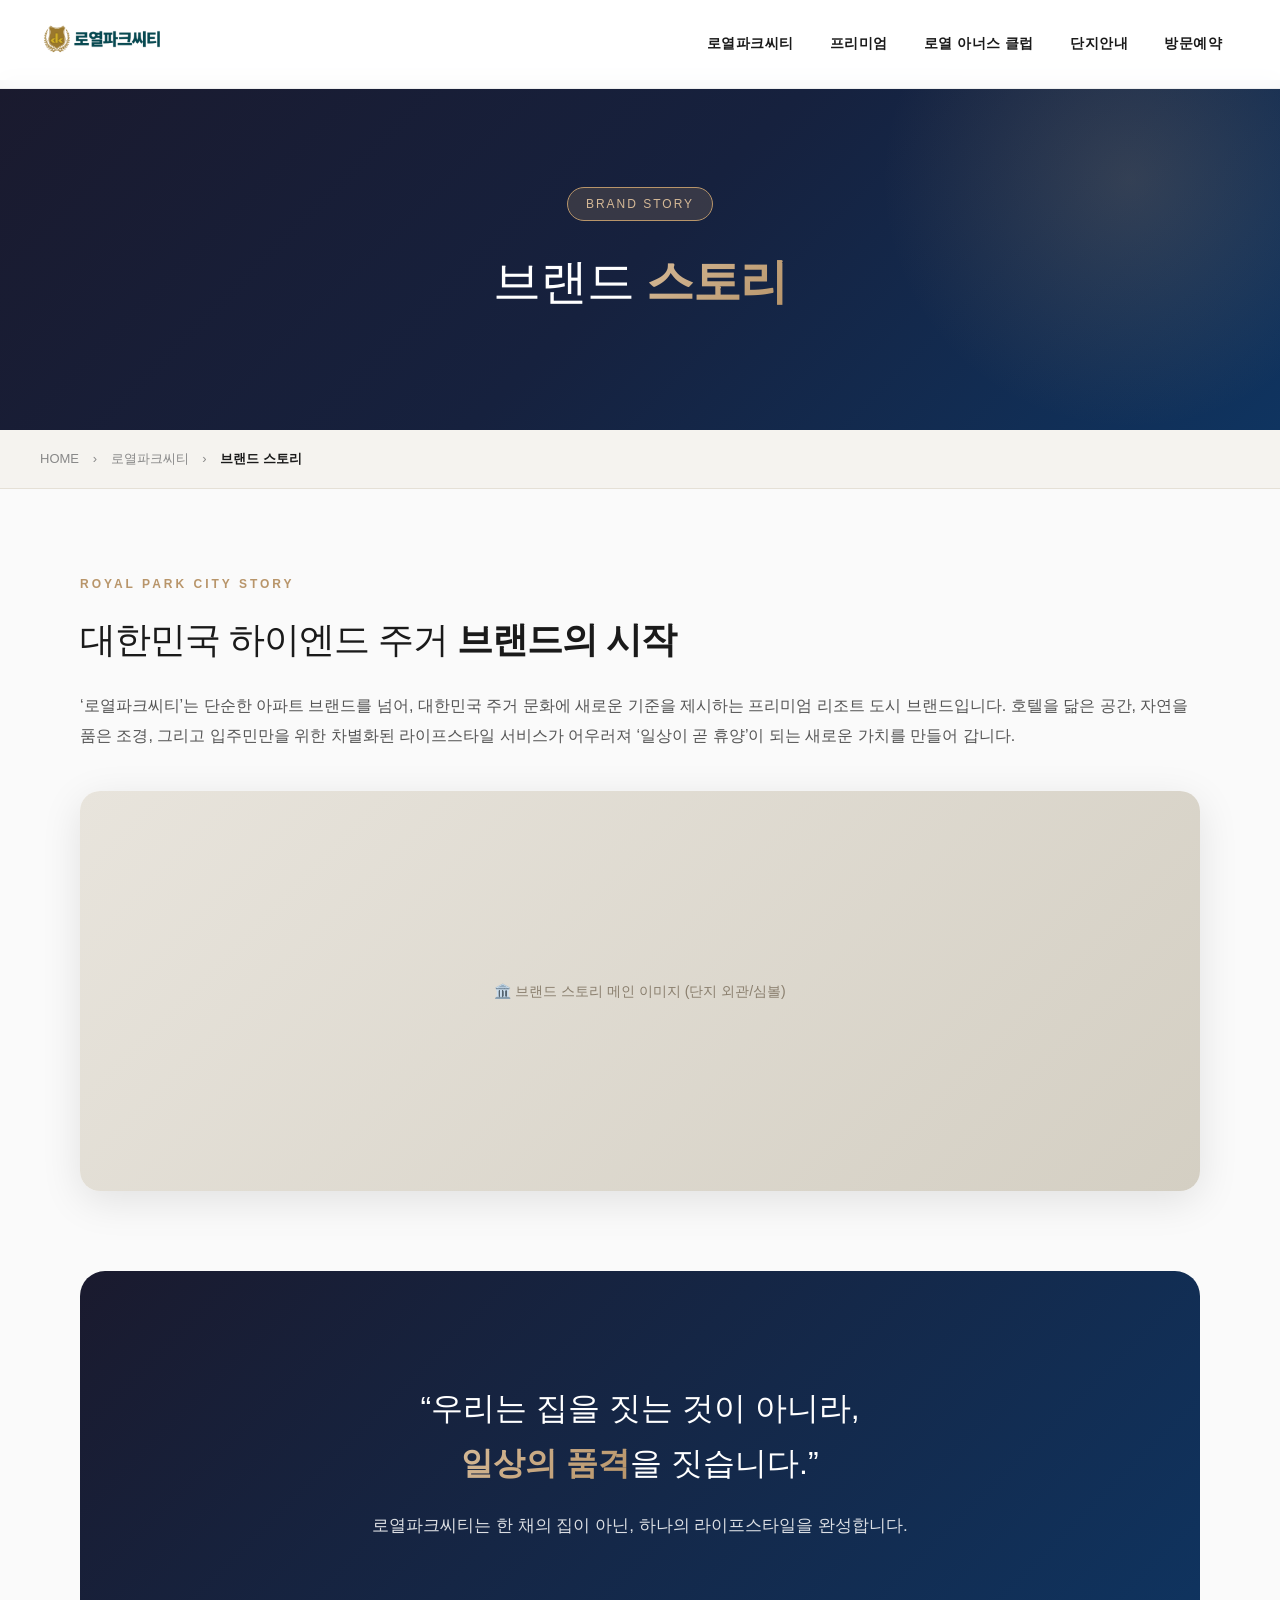
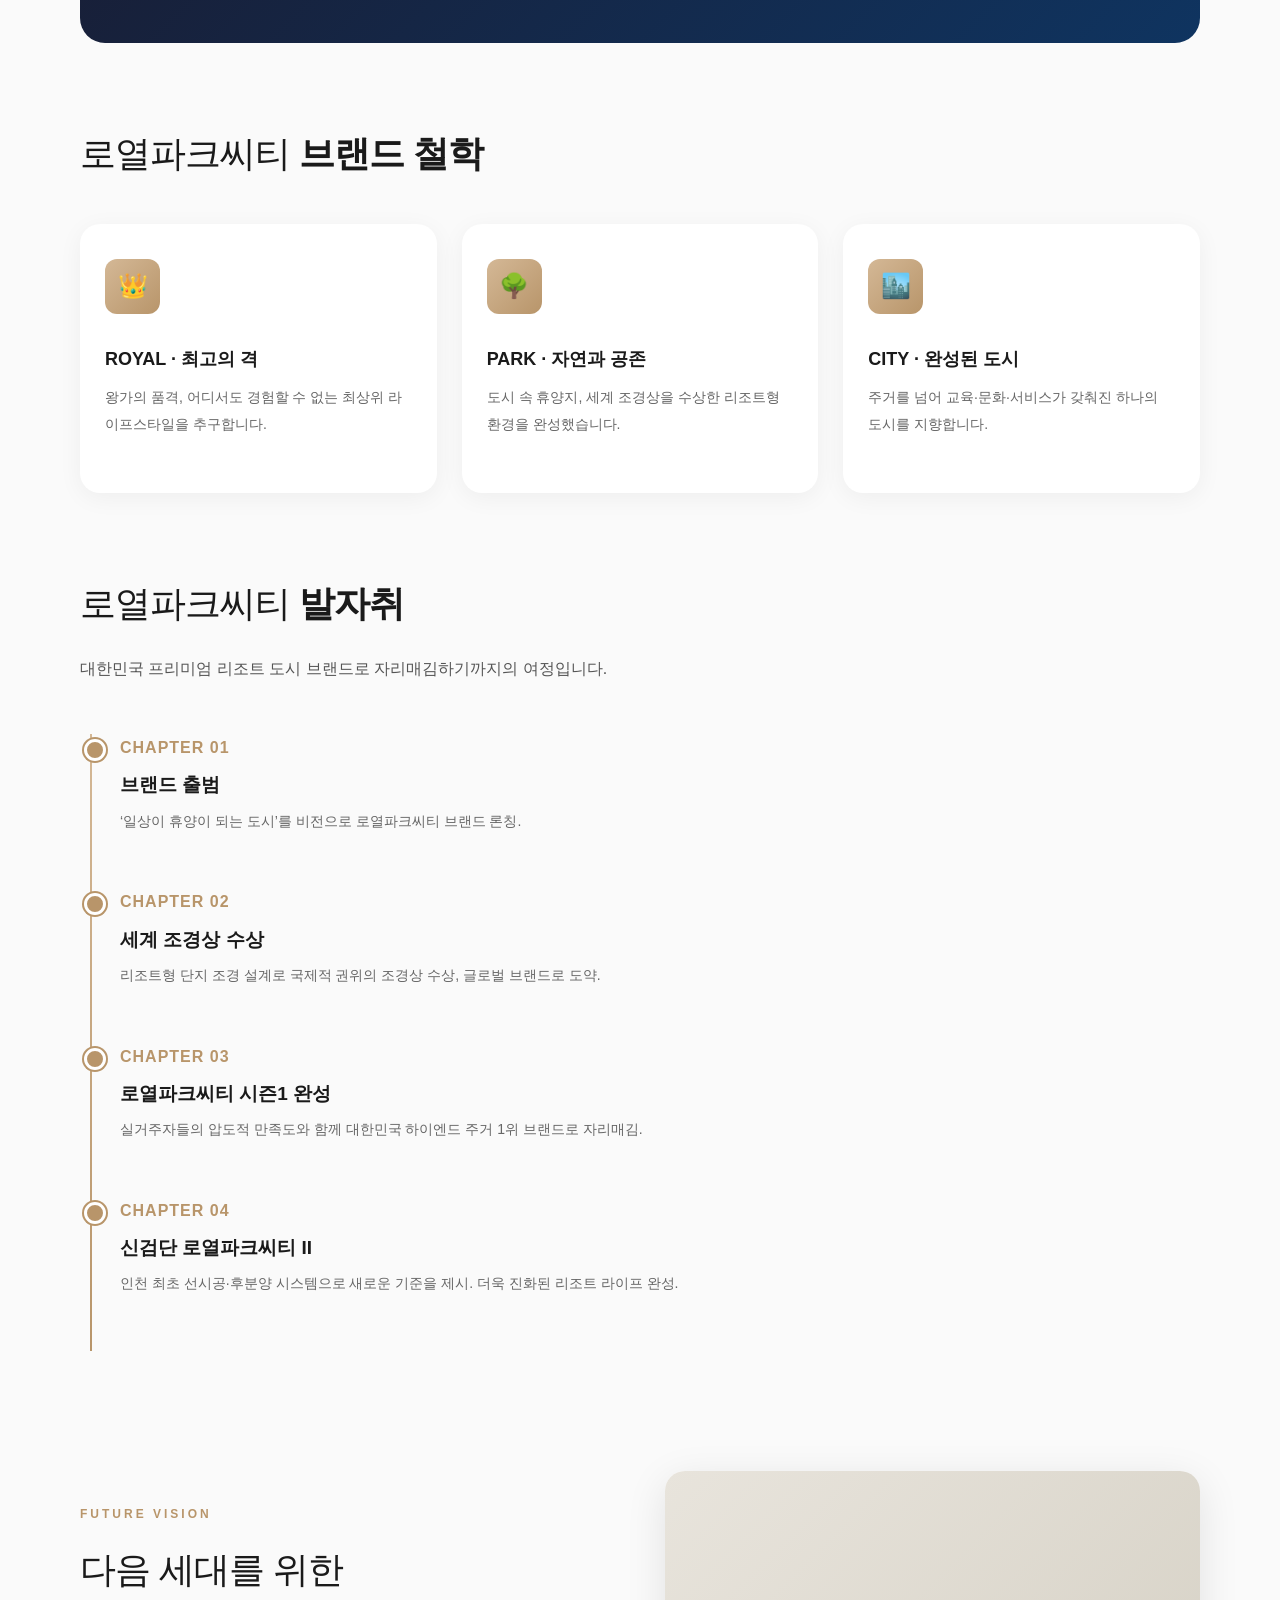
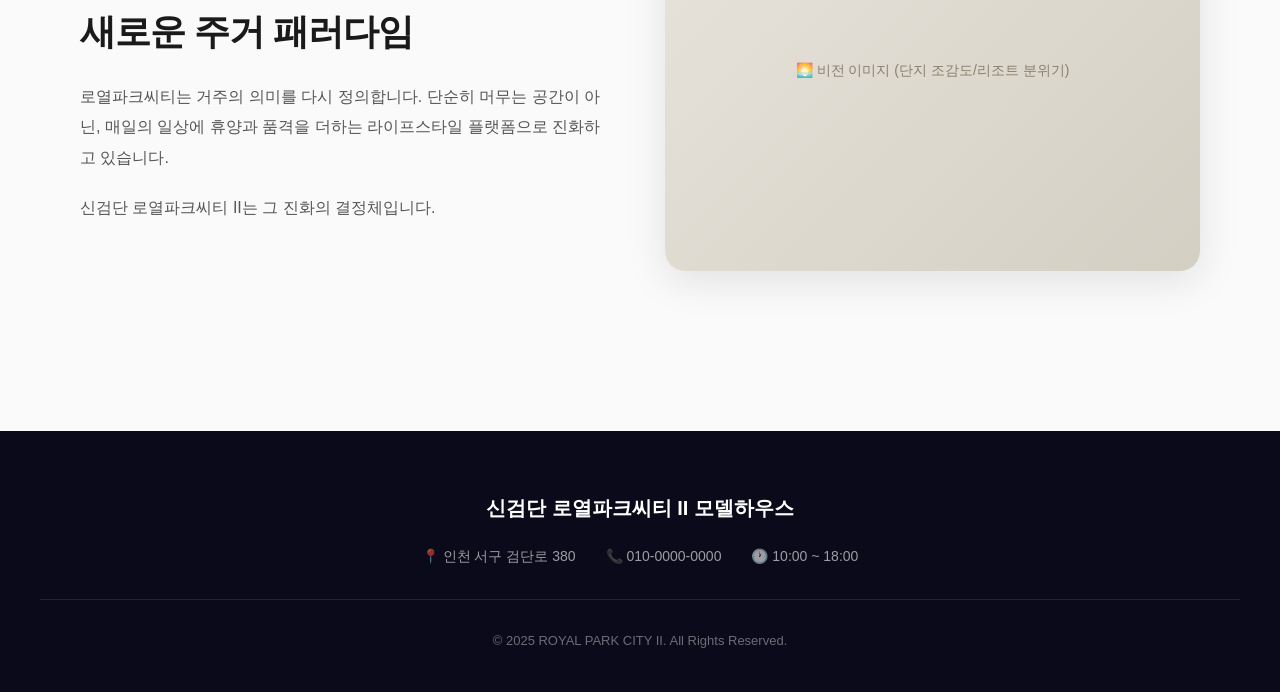
==== about/brand-story.html @ 6968d9e8 "Add files via upload" ====
<!DOCTYPE html>
<html lang="ko">
<head>
<meta charset="UTF-8">
<meta name="viewport" content="width=device-width, initial-scale=1.0">
<title>브랜드 스토리 | 신검단 로열파크씨티 II</title>
<link rel="stylesheet" href="../assets/css/style.css">
<style>
  .story-hero {
    background: linear-gradient(135deg, #1a1a2e, #0f3460);
    color: white;
    padding: 80px 40px;
    border-radius: 25px;
    margin: 40px 0;
    text-align: center;
  }
  .story-hero h3 {
    font-size: 32px;
    font-weight: 300;
    color: white;
    margin-bottom: 20px;
  }
  .story-hero h3 strong {
    background: linear-gradient(135deg, #d4b896, #b8956a);
    -webkit-background-clip: text;
    -webkit-text-fill-color: transparent;
    font-weight: 700;
  }
  .story-hero p { color: rgba(255,255,255,0.85); font-size: 17px; }
  
  .timeline {
    margin: 50px 0;
    position: relative;
    padding-left: 40px;
  }
  .timeline::before {
    content: '';
    position: absolute;
    left: 10px;
    top: 0; bottom: 0;
    width: 2px;
    background: linear-gradient(180deg, #d4b896, #b8956a);
  }
  .timeline-item {
    position: relative;
    padding-bottom: 35px;
  }
  .timeline-item::before {
    content: '';
    position: absolute;
    left: -36px;
    top: 5px;
    width: 16px;
    height: 16px;
    border-radius: 50%;
    background: #b8956a;
    border: 3px solid white;
    box-shadow: 0 0 0 2px #b8956a;
  }
  .timeline-year {
    color: #b8956a;
    font-weight: 700;
    font-size: 16px;
    letter-spacing: 1px;
  }
  .timeline-item h4 {
    font-size: 19px;
    margin: 8px 0;
    color: #1a1a1a;
  }
  .timeline-item p {
    color: #666;
    font-size: 14px;
    line-height: 1.7;
  }
</style>
</head>
<body>

<!-- 헤더 -->
<nav>
  <div class="logo-area">
    <a href="../index.html"><img src="../assets/images/logo.png" alt="Royal Park City" class="logo-img"></a>
  </div>
  <ul class="nav-links">
    <li class="nav-item"><a href="#">로열파크씨티</a>
      <ul class="dropdown">
        <li><a href="overview.html">사업개요</a></li>
        <li><a href="brand-story.html">브랜드 스토리</a></li>
        <li><a href="royal-signature.html">로열 시그니처</a></li>
        <li><a href="royal-public-garden.html">로열 퍼블릭 가든</a></li>
      </ul>
    </li>
    <li class="nav-item"><a href="#">프리미엄</a>
      <ul class="dropdown">
        <li><a href="../premium/investment.html">로열 투자가치</a></li>
        <li><a href="../premium/premium.html">로열 프리미엄</a></li>
        <li><a href="../premium/infra.html">로열 인프라</a></li>
        <li><a href="../premium/life.html">로열 라이프</a></li>
      </ul>
    </li>
    <li class="nav-item"><a href="#">로열 아너스 클럽</a>
      <ul class="dropdown">
        <li><a href="../honors-club/community-center.html">로열 커뮤니티 센터</a></li>
        <li><a href="../honors-club/indoor-golf.html">로열 인도어 골프</a></li>
        <li><a href="../honors-club/tea-house.html">로열 티하우스</a></li>
        <li><a href="../honors-club/private-garden.html">로열 프라이빗 가든</a></li>
        <li><a href="../honors-club/book-house.html">로열 북하우스</a></li>
        <li><a href="../honors-club/marina.html">로열 마리나 서비스</a></li>
        <li><a href="../honors-club/lounge.html">로열 라운지 서비스</a></li>
        <li><a href="../honors-club/family-room.html">로열 패밀리룸</a></li>
        <li><a href="../honors-club/guest-house.html">로열 게스트 하우스</a></li>
      </ul>
    </li>
    <li class="nav-item"><a href="#">단지안내</a>
      <ul class="dropdown">
        <li><a href="../complex/unit-info.html">세대안내</a></li>
        <li><a href="../complex/site-plan.html">단지배치도</a></li>
        <li><a href="../complex/smart-system.html">특화시스템</a></li>
        <li><a href="../complex/telecom.html">구내용 이동통신설비</a></li>
      </ul>
    </li>
    <li class="nav-item"><a href="#">방문예약</a>
      <ul class="dropdown">
        <li><a href="../reservation/visit.html">방문예약</a></li>
        <li><a href="../reservation/interest.html">관심고객등록</a></li>
      </ul>
    </li>
  </ul>
</nav>

<section class="page-header">
  <div class="page-header-content">
    <div class="page-tag">BRAND STORY</div>
    <h1>브랜드 <strong>스토리</strong></h1>
  </div>
</section>

<div class="breadcrumb">
  <div class="breadcrumb-inner">
    <a href="../index.html">HOME</a>
    <span class="breadcrumb-sep">›</span>
    <a href="#">로열파크씨티</a>
    <span class="breadcrumb-sep">›</span>
    <span class="breadcrumb-current">브랜드 스토리</span>
  </div>
</div>

<div class="content">

  <div class="content-block">
    <span class="content-tag">ROYAL PARK CITY STORY</span>
    <h2>대한민국 하이엔드 주거 <strong>브랜드의 시작</strong></h2>
    <p>‘로열파크씨티’는 단순한 아파트 브랜드를 넘어, 대한민국 주거 문화에 새로운 기준을 제시하는 프리미엄 리조트 도시 브랜드입니다. 호텔을 닮은 공간, 자연을 품은 조경, 그리고 입주민만을 위한 차별화된 라이프스타일 서비스가 어우러져 ‘일상이 곧 휴양’이 되는 새로운 가치를 만들어 갑니다.</p>
    
    <div class="content-image" onclick="openModal('../assets/images/brand-story-main.jpg')">
      <div class="image-placeholder">🏛️ 브랜드 스토리 메인 이미지 (단지 외관/심볼)</div>
    </div>
  </div>

  <div class="content-block">
    <div class="story-hero">
      <h3>“우리는 집을 짓는 것이 아니라,<br><strong>일상의 품격</strong>을 짓습니다.”</h3>
      <p>로열파크씨티는 한 채의 집이 아닌, 하나의 라이프스타일을 완성합니다.</p>
    </div>
  </div>

  <div class="content-block">
    <h2>로열파크씨티 <strong>브랜드 철학</strong></h2>
    
    <div class="card-grid">
      <div class="info-card">
        <div class="info-card-icon">👑</div>
        <h3>ROYAL · 최고의 격</h3>
        <p>왕가의 품격, 어디서도 경험할 수 없는 최상위 라이프스타일을 추구합니다.</p>
      </div>
      <div class="info-card">
        <div class="info-card-icon">🌳</div>
        <h3>PARK · 자연과 공존</h3>
        <p>도시 속 휴양지, 세계 조경상을 수상한 리조트형 환경을 완성했습니다.</p>
      </div>
      <div class="info-card">
        <div class="info-card-icon">🏙️</div>
        <h3>CITY · 완성된 도시</h3>
        <p>주거를 넘어 교육·문화·서비스가 갖춰진 하나의 도시를 지향합니다.</p>
      </div>
    </div>
  </div>

  <div class="content-block">
    <h2>로열파크씨티 <strong>발자취</strong></h2>
    <p>대한민국 프리미엄 리조트 도시 브랜드로 자리매김하기까지의 여정입니다.</p>
    
    <div class="timeline">
      <div class="timeline-item">
        <div class="timeline-year">CHAPTER 01</div>
        <h4>브랜드 출범</h4>
        <p>‘일상이 휴양이 되는 도시’를 비전으로 로열파크씨티 브랜드 론칭.</p>
      </div>
      <div class="timeline-item">
        <div class="timeline-year">CHAPTER 02</div>
        <h4>세계 조경상 수상</h4>
        <p>리조트형 단지 조경 설계로 국제적 권위의 조경상 수상, 글로벌 브랜드로 도약.</p>
      </div>
      <div class="timeline-item">
        <div class="timeline-year">CHAPTER 03</div>
        <h4>로열파크씨티 시즌1 완성</h4>
        <p>실거주자들의 압도적 만족도와 함께 대한민국 하이엔드 주거 1위 브랜드로 자리매김.</p>
      </div>
      <div class="timeline-item">
        <div class="timeline-year">CHAPTER 04</div>
        <h4>신검단 로열파크씨티 II</h4>
        <p>인천 최초 선시공·후분양 시스템으로 새로운 기준을 제시. 더욱 진화된 리조트 라이프 완성.</p>
      </div>
    </div>
  </div>

  <div class="content-block">
    <div class="two-col">
      <div>
        <span class="content-tag">FUTURE VISION</span>
        <h2>다음 세대를 위한<br><strong>새로운 주거 패러다임</strong></h2>
        <p>로열파크씨티는 거주의 의미를 다시 정의합니다. 단순히 머무는 공간이 아닌, 매일의 일상에 휴양과 품격을 더하는 라이프스타일 플랫폼으로 진화하고 있습니다.</p>
        <p>신검단 로열파크씨티 II는 그 진화의 결정체입니다.</p>
      </div>
      <div class="content-image" onclick="openModal('../assets/images/brand-vision.jpg')">
        <div class="image-placeholder">🌅 비전 이미지 (단지 조감도/리조트 분위기)</div>
      </div>
    </div>
  </div>

</div>

<footer>
  <div class="footer-info">
    <h3>신검단 로열파크씨티 II 모델하우스</h3>
    <div class="footer-contact">
      <span>📍 인천 서구 검단로 380</span>
      <span>📞 010-0000-0000</span>
      <span>🕐 10:00 ~ 18:00</span>
    </div>
  </div>
  <p class="copyright">© 2025 ROYAL PARK CITY II. All Rights Reserved.</p>
</footer>

<div class="modal" id="imageModal" onclick="closeModal()">
  <div class="modal-close" onclick="closeModal()">✕</div>
  <img id="modalImage" src="" alt="확대 이미지">
</div>

<script src="../assets/js/main.js"></script>
</body>
</html>
---- assets/css/style.css ----
* { margin: 0; padding: 0; box-sizing: border-box; }

body {
  font-family: 'Noto Sans KR', -apple-system, sans-serif;
  color: #1a1a1a;
  line-height: 1.7;
  background: #fafafa;
}

/* ===== 네비게이션 ===== */
nav {
  position: fixed;
  top: 0;
  width: 100%;
  background: rgba(255,255,255,0.97);
  backdrop-filter: blur(10px);
  z-index: 1000;
  padding: 15px 40px;
  display: flex;
  justify-content: space-between;
  align-items: center;
  border-bottom: 1px solid rgba(0,0,0,0.05);
}

.logo-area { display: flex; align-items: center; gap: 12px; }
.logo-img { height: 50px; width: auto; }

.nav-links { display: flex; gap: 0; list-style: none; }
.nav-item { position: relative; padding: 10px 18px; }

.nav-item > a {
  text-decoration: none;
  color: #1a1a1a;
  font-size: 14px;
  font-weight: 600;
  transition: color 0.3s;
  display: block;
  letter-spacing: 0.5px;
}

.nav-item:hover > a { color: #b8956a; }

.dropdown {
  position: absolute;
  top: 100%;
  left: 50%;
  transform: translateX(-50%) translateY(10px);
  background: white;
  min-width: 240px;
  padding: 15px 0;
  border-radius: 12px;
  box-shadow: 0 10px 40px rgba(0,0,0,0.12);
  opacity: 0;
  visibility: hidden;
  transition: all 0.3s;
  list-style: none;
}

.nav-item:hover .dropdown {
  opacity: 1;
  visibility: visible;
  transform: translateX(-50%) translateY(0);
}

.dropdown::before {
  content: '';
  position: absolute;
  top: -8px;
  left: 50%;
  transform: translateX(-50%);
  width: 0; height: 0;
  border-left: 8px solid transparent;
  border-right: 8px solid transparent;
  border-bottom: 8px solid white;
}

.dropdown li a {
  display: block;
  padding: 10px 25px;
  color: #555;
  text-decoration: none;
  font-size: 13px;
  transition: all 0.2s;
}

.dropdown li a:hover {
  background: #f9f5ee;
  color: #b8956a;
  padding-left: 30px;
}

/* ===== 페이지 헤더 (서브페이지 공통) ===== */
.page-header {
  margin-top: 80px;
  height: 350px;
  background: linear-gradient(135deg, #1a1a2e 0%, #16213e 50%, #0f3460 100%);
  display: flex;
  align-items: center;
  justify-content: center;
  text-align: center;
  color: white;
  position: relative;
  overflow: hidden;
}

.page-header::before {
  content: '';
  position: absolute;
  width: 500px;
  height: 500px;
  background: radial-gradient(circle, rgba(184,149,106,0.2) 0%, transparent 70%);
  border-radius: 50%;
  top: -150px;
  right: -100px;
}

.page-header-content { position: relative; z-index: 2; }

.page-tag {
  display: inline-block;
  padding: 6px 18px;
  background: rgba(184,149,106,0.2);
  border: 1px solid #b8956a;
  border-radius: 30px;
  font-size: 12px;
  letter-spacing: 2px;
  margin-bottom: 20px;
  color: #d4b896;
}

.page-header h1 {
  font-size: 48px;
  font-weight: 300;
  letter-spacing: -1px;
}

.page-header h1 strong {
  font-weight: 700;
  background: linear-gradient(135deg, #d4b896, #b8956a);
  -webkit-background-clip: text;
  -webkit-text-fill-color: transparent;
}

/* ===== 브레드크럼 ===== */
.breadcrumb {
  background: #f5f3ef;
  padding: 18px 40px;
  border-bottom: 1px solid #e5e0d6;
}

.breadcrumb-inner {
  max-width: 1200px;
  margin: 0 auto;
  font-size: 13px;
  color: #888;
}

.breadcrumb a {
  color: #888;
  text-decoration: none;
  transition: color 0.3s;
}

.breadcrumb a:hover { color: #b8956a; }
.breadcrumb-sep { margin: 0 10px; }
.breadcrumb-current { color: #1a1a1a; font-weight: 600; }

/* ===== 콘텐츠 영역 ===== */
.content {
  max-width: 1200px;
  margin: 0 auto;
  padding: 80px 40px;
}

.content-block { margin-bottom: 80px; }

.content-block:last-child { margin-bottom: 0; }

.content-tag {
  display: inline-block;
  color: #b8956a;
  font-size: 12px;
  letter-spacing: 3px;
  margin-bottom: 15px;
  font-weight: 600;
}

.content-block h2 {
  font-size: 36px;
  font-weight: 300;
  color: #1a1a1a;
  margin-bottom: 20px;
  letter-spacing: -1px;
}

.content-block h2 strong { font-weight: 700; }

.content-block h3 {
  font-size: 22px;
  margin: 30px 0 15px;
  color: #1a1a1a;
  font-weight: 600;
}

.content-block p {
  color: #555;
  font-size: 16px;
  margin-bottom: 20px;
  line-height: 1.9;
}

/* ===== 콘텐츠 이미지 ===== */
.content-image {
  margin: 40px 0;
  border-radius: 20px;
  overflow: hidden;
  box-shadow: 0 10px 40px rgba(0,0,0,0.1);
  background: white;
  cursor: zoom-in;
}

.content-image img {
  width: 100%;
  height: auto;
  display: block;
}

.image-placeholder {
  background: linear-gradient(135deg, #e8e4dc, #d4cfc3);
  height: 400px;
  display: flex;
  align-items: center;
  justify-content: center;
  color: #8a7f6e;
  font-size: 14px;
  text-align: center;
  padding: 20px;
}

/* ===== 2단 그리드 ===== */
.two-col {
  display: grid;
  grid-template-columns: 1fr 1fr;
  gap: 50px;
  align-items: center;
  margin: 40px 0;
}

.two-col img, .two-col .image-placeholder {
  width: 100%;
  border-radius: 15px;
}

/* ===== 카드 그리드 ===== */
.card-grid {
  display: grid;
  grid-template-columns: repeat(3, 1fr);
  gap: 25px;
  margin: 40px 0;
}

.info-card {
  background: white;
  padding: 35px 25px;
  border-radius: 20px;
  box-shadow: 0 5px 25px rgba(0,0,0,0.05);
  transition: all 0.3s;
}

.info-card:hover {
  transform: translateY(-8px);
  box-shadow: 0 15px 40px rgba(0,0,0,0.1);
}

.info-card-icon {
  width: 55px;
  height: 55px;
  background: linear-gradient(135deg, #d4b896, #b8956a);
  border-radius: 12px;
  display: flex;
  align-items: center;
  justify-content: center;
  font-size: 24px;
  margin-bottom: 20px;
}

.info-card h3 { font-size: 18px; margin-bottom: 10px; }
.info-card p { font-size: 14px; color: #666; }

/* ===== 버튼 ===== */
.btn {
  display: inline-block;
  padding: 14px 35px;
  border-radius: 50px;
  text-decoration: none;
  font-size: 15px;
  font-weight: 500;
  letter-spacing: 1px;
  transition: all 0.3s;
  cursor: pointer;
  border: none;
}

.btn-primary {
  background: linear-gradient(135deg, #d4b896, #b8956a);
  color: #1a1a1a;
}

.btn-primary:hover {
  transform: translateY(-3px);
  box-shadow: 0 10px 30px rgba(184,149,106,0.4);
}

.btn-outline {
  background: transparent;
  color: white;
  border: 1px solid rgba(255,255,255,0.4);
}

.btn-outline:hover { background: rgba(255,255,255,0.1); }

.btn-kakao { background: #FEE500; color: #1a1a1a; }

/* ===== 푸터 ===== */
footer {
  background: #0a0a1a;
  color: rgba(255,255,255,0.6);
  padding: 60px 40px 40px;
  text-align: center;
}

.footer-info {
  max-width: 1200px;
  margin: 0 auto;
  padding-bottom: 30px;
  border-bottom: 1px solid rgba(255,255,255,0.1);
  margin-bottom: 30px;
}

.footer-info h3 { color: white; margin-bottom: 15px; font-size: 20px; }

.footer-contact {
  display: flex;
  justify-content: center;
  gap: 30px;
  margin-top: 20px;
  flex-wrap: wrap;
}

.footer-contact span { font-size: 14px; }
.copyright { font-size: 13px; color: rgba(255,255,255,0.4); }

/* ===== 이미지 확대 모달 ===== */
.modal {
  display: none;
  position: fixed;
  top: 0; left: 0;
  width: 100%; height: 100%;
  background: rgba(0,0,0,0.92);
  z-index: 9999;
  justify-content: center;
  align-items: center;
  cursor: zoom-out;
  padding: 40px;
}

.modal.active { display: flex; }

.modal img {
  max-width: 95%;
  max-height: 95vh;
  object-fit: contain;
  border-radius: 8px;
}

.modal-close {
  position: absolute;
  top: 30px;
  right: 40px;
  color: white;
  font-size: 32px;
  cursor: pointer;
  background: rgba(255,255,255,0.1);
  width: 50px;
  height: 50px;
  border-radius: 50%;
  display: flex;
  align-items: center;
  justify-content: center;
}

/* ===== 모바일 ===== */
@media (max-width: 768px) {
  nav { padding: 12px 20px; }
  .logo-img { height: 35px; }
  .nav-links { display: none; }
  .page-header h1 { font-size: 32px; }
  .content { padding: 50px 20px; }
  .content-block h2 { font-size: 26px; }
  .two-col { grid-template-columns: 1fr; }
  .card-grid { grid-template-columns: 1fr; }
}
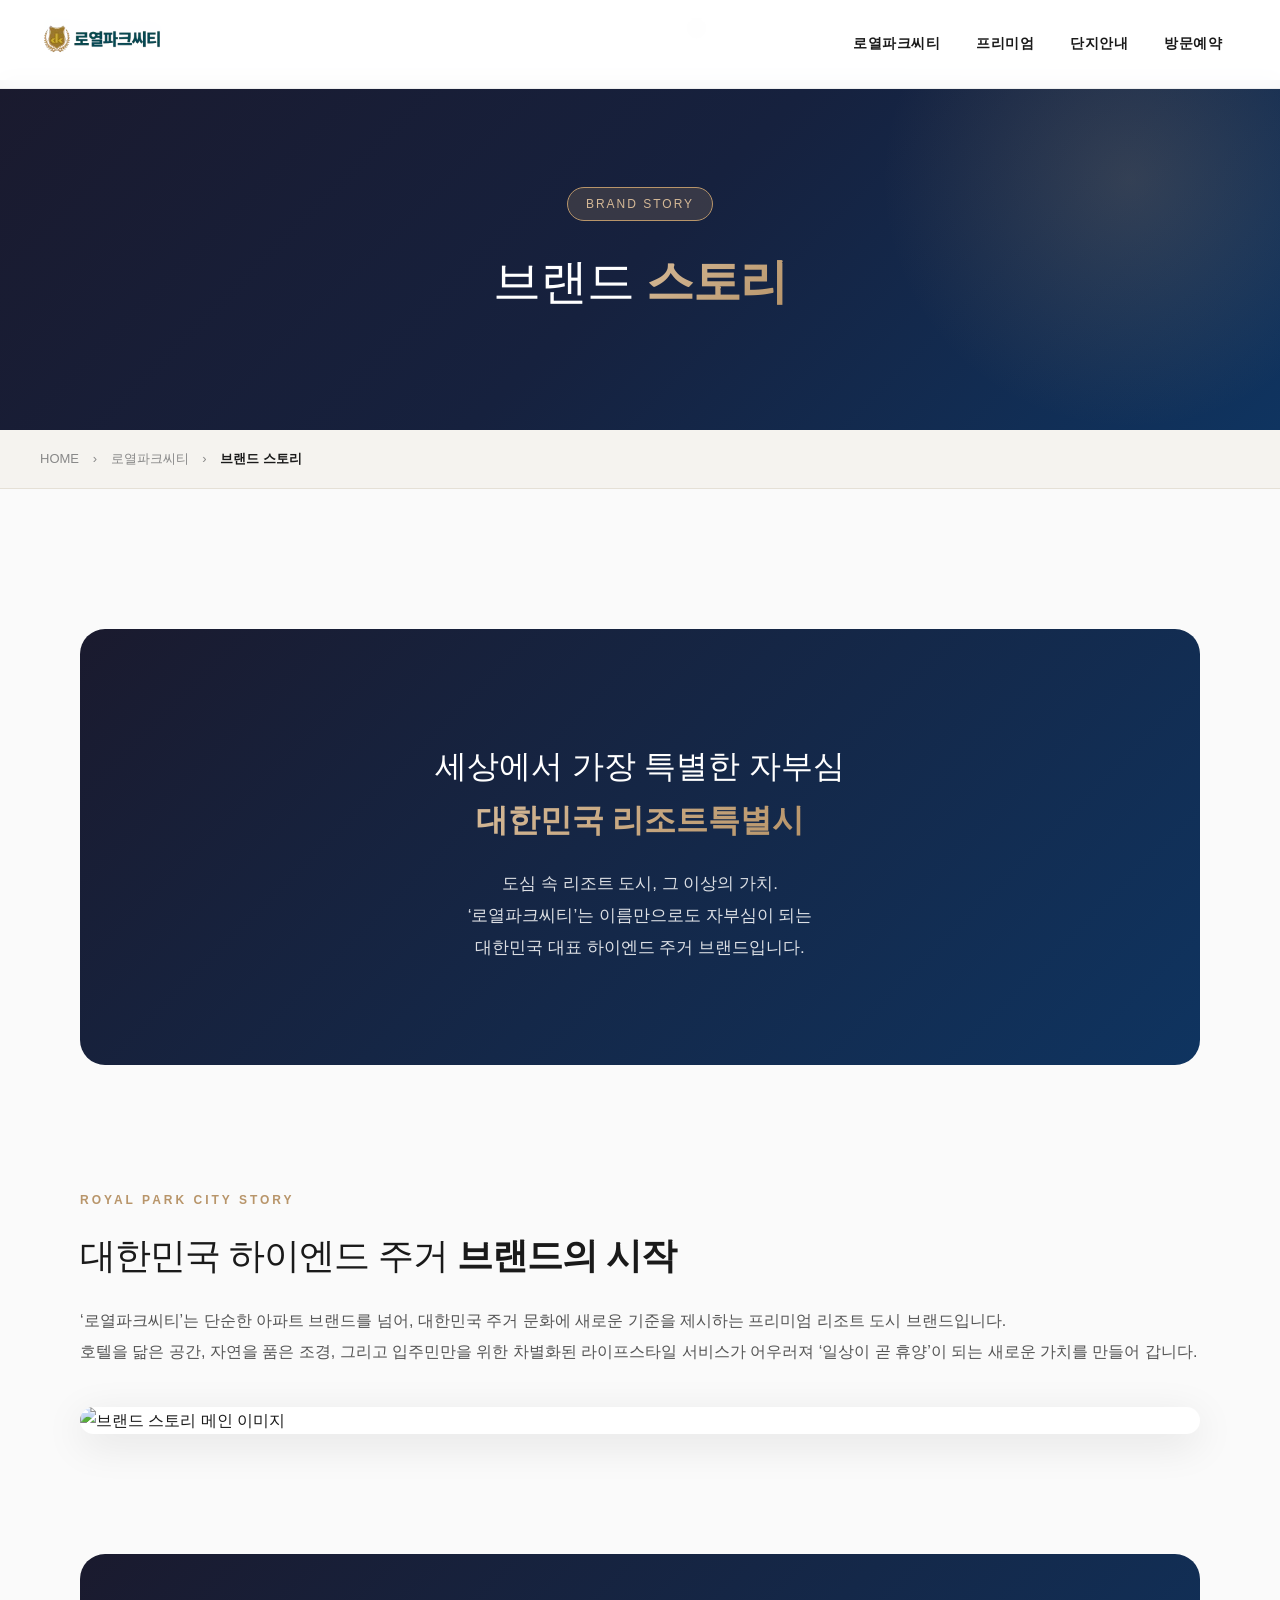
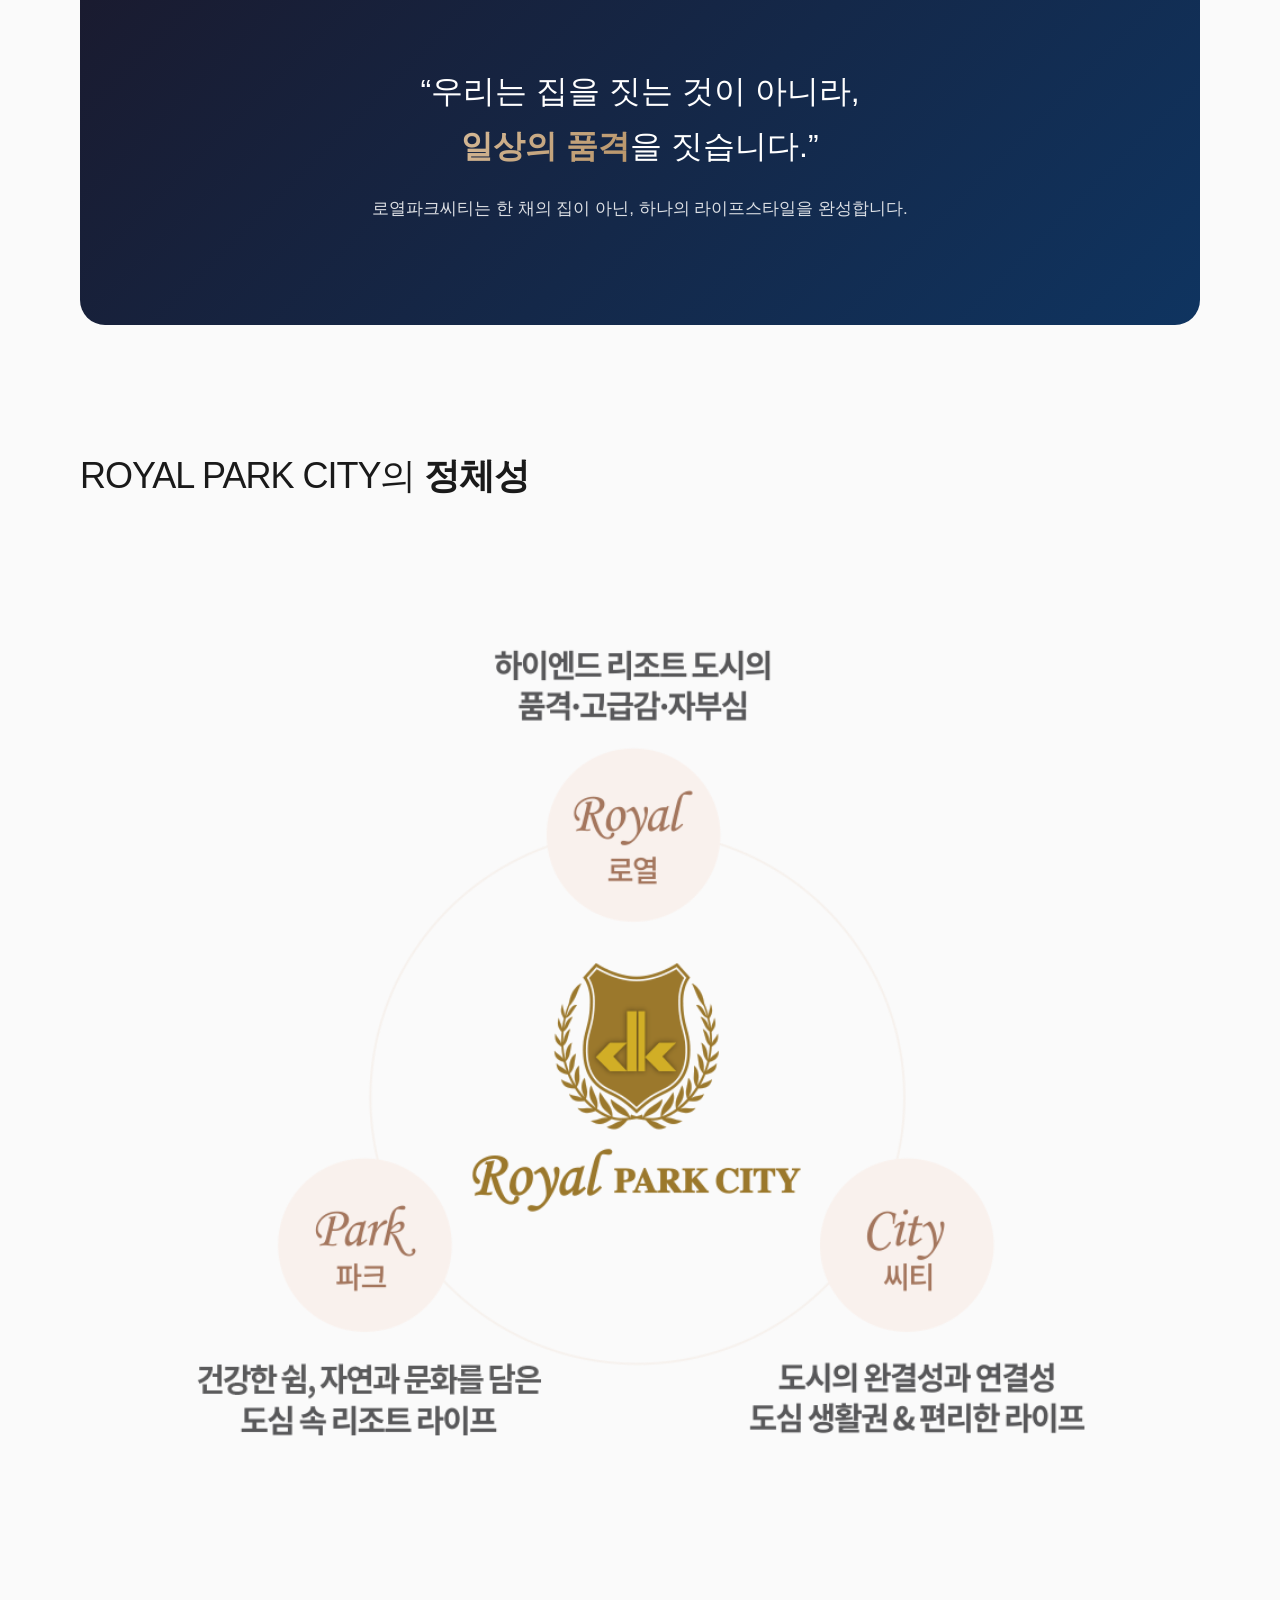
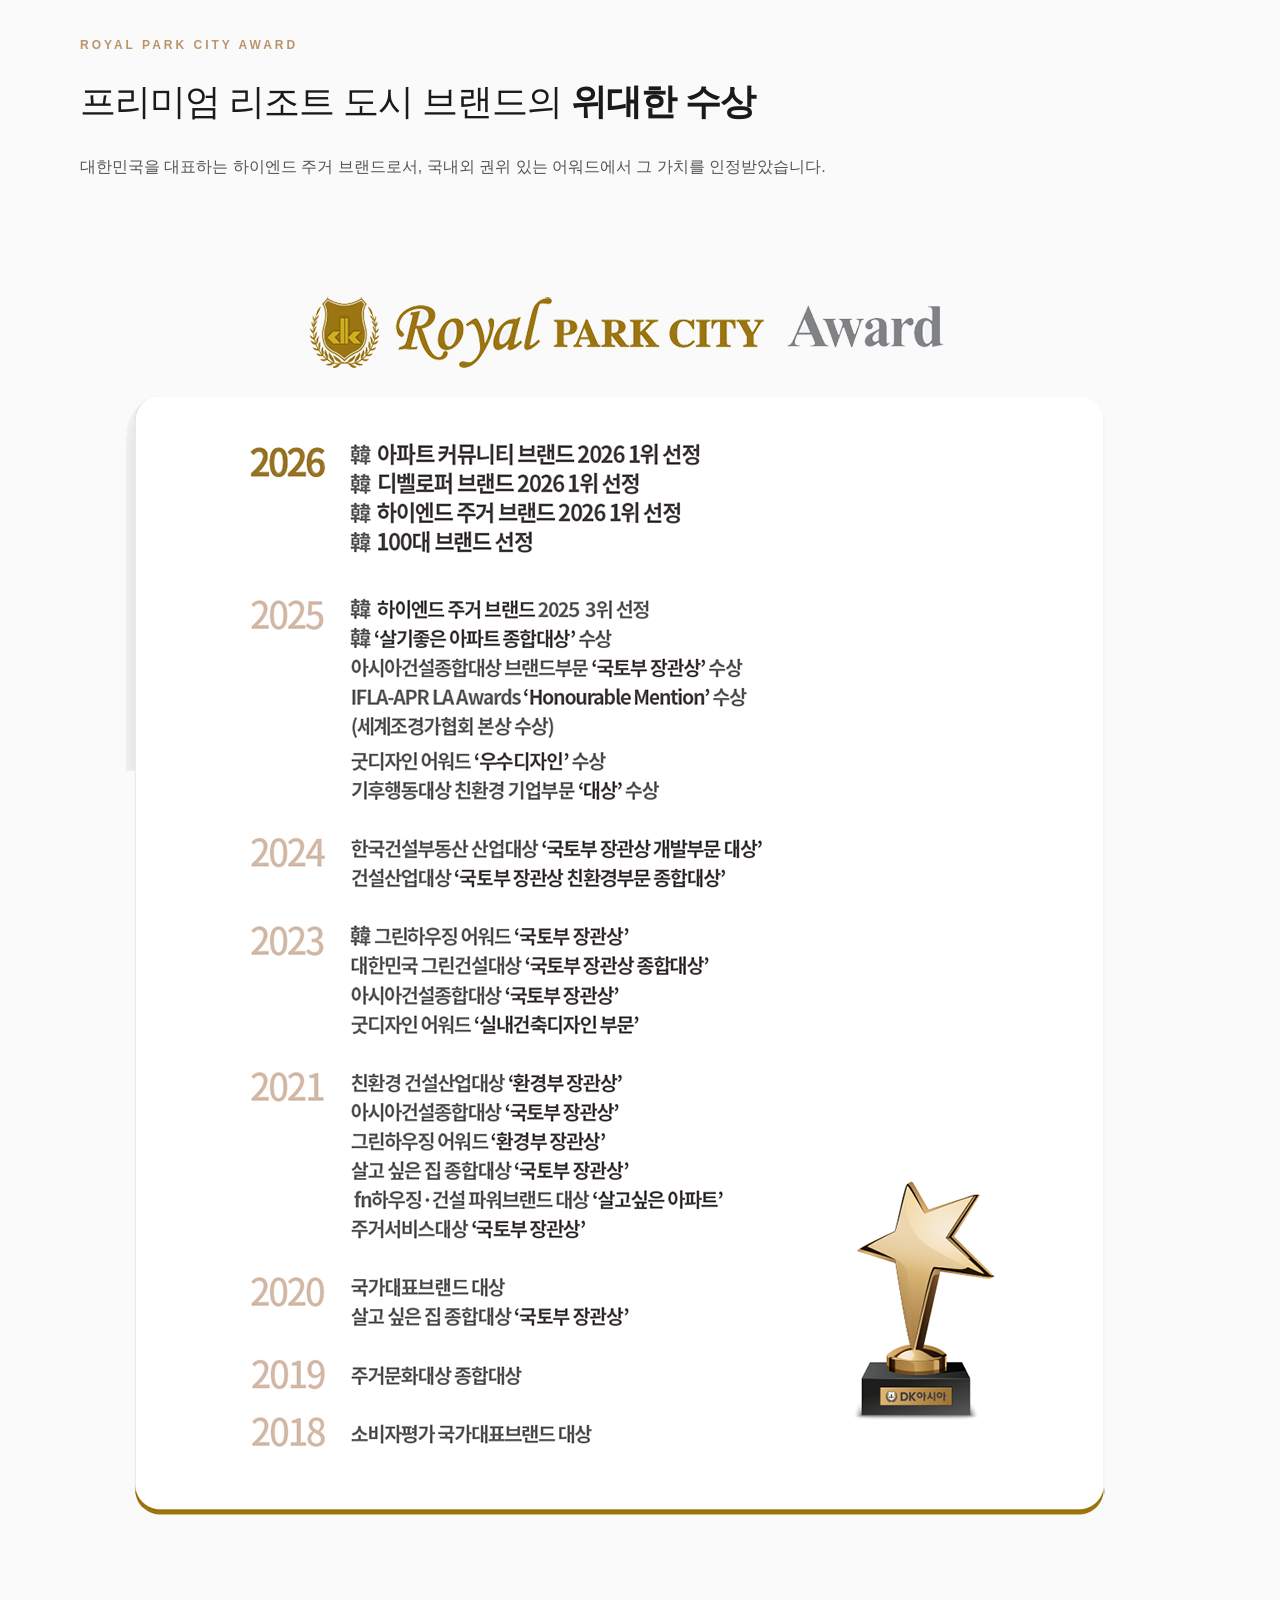
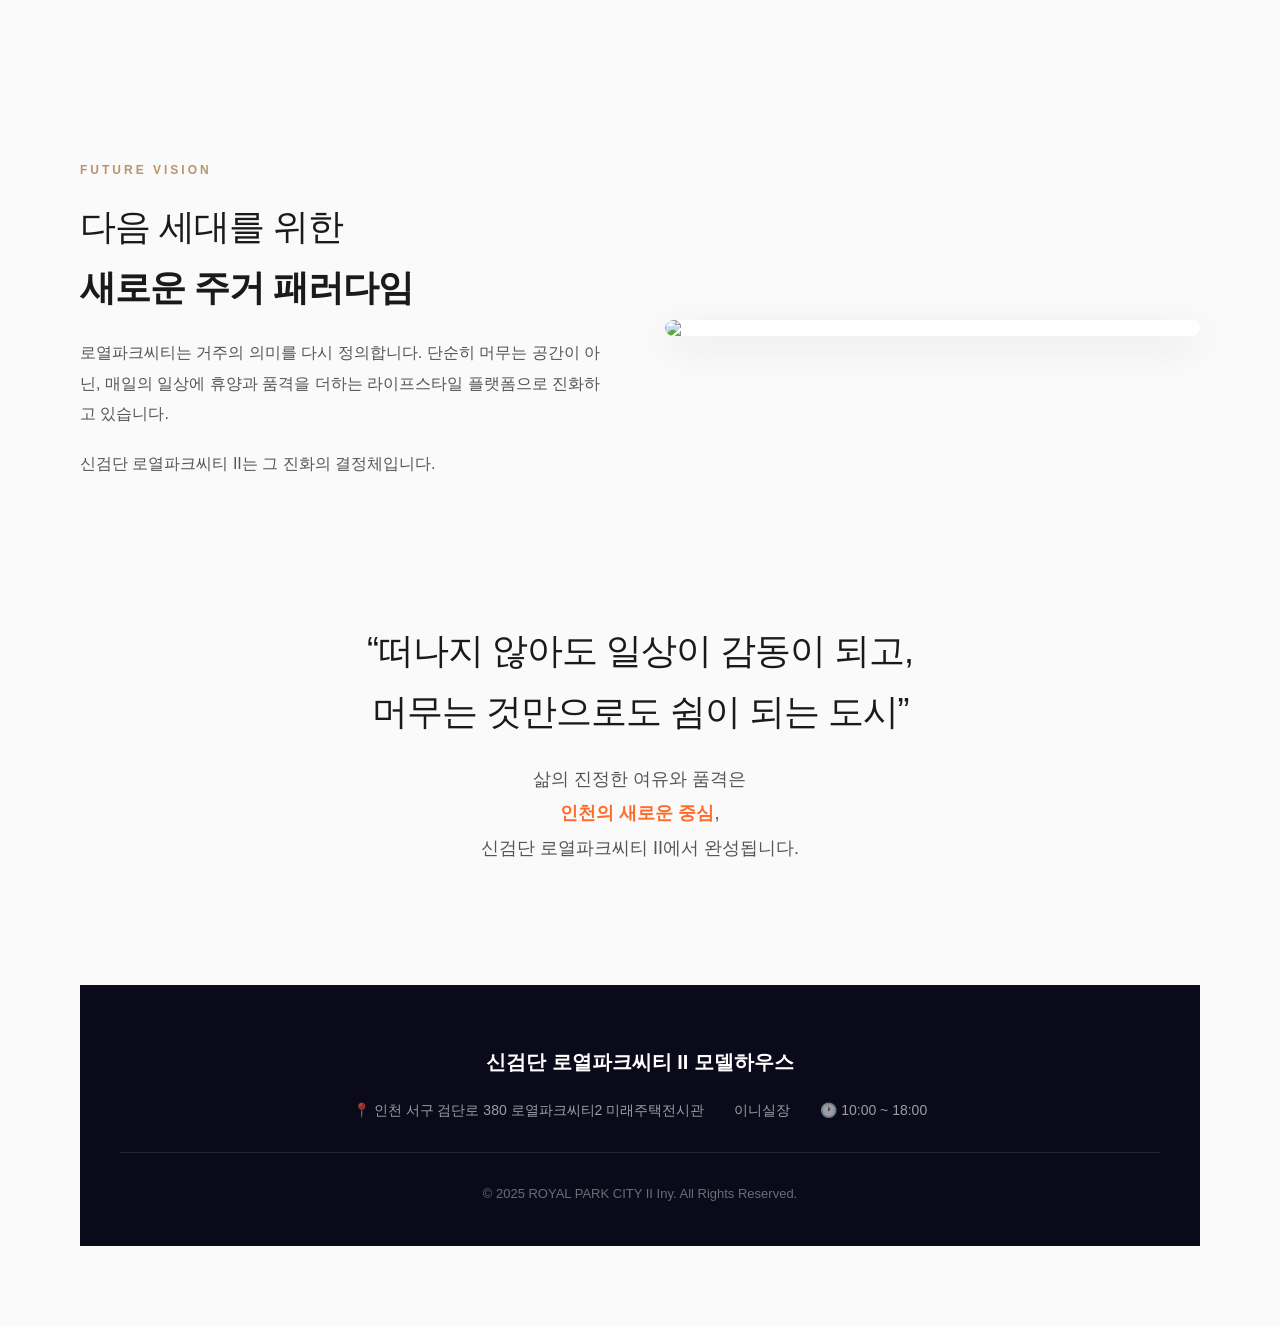
==== commit 0f3c4f8c: "Add files via upload" ====
--- a/about/brand-story.html
+++ b/about/brand-story.html
@@ -5,77 +5,439 @@
 <meta name="viewport" content="width=device-width, initial-scale=1.0">
 <title>브랜드 스토리 | 신검단 로열파크씨티 II</title>
 <link rel="stylesheet" href="../assets/css/style.css">
+
 <style>
-  .story-hero {
-    background: linear-gradient(135deg, #1a1a2e, #0f3460);
-    color: white;
-    padding: 80px 40px;
-    border-radius: 25px;
-    margin: 40px 0;
-    text-align: center;
-  }
-  .story-hero h3 {
-    font-size: 32px;
-    font-weight: 300;
-    color: white;
-    margin-bottom: 20px;
-  }
-  .story-hero h3 strong {
-    background: linear-gradient(135deg, #d4b896, #b8956a);
-    -webkit-background-clip: text;
-    -webkit-text-fill-color: transparent;
-    font-weight: 700;
-  }
-  .story-hero p { color: rgba(255,255,255,0.85); font-size: 17px; }
+
+/* =========================
+   STORY HERO
+========================= */
+.story-hero {
+  background: linear-gradient(135deg, #1a1a2e, #0f3460);
+  color: white;
+  padding: 80px 40px;
+  border-radius: 25px;
+  margin: 60px 0;
+  text-align: center;
+}
+.story-hero h3 {
+  font-size: 32px;
+  font-weight: 300;
+  margin-bottom: 20px;
+}
+.story-hero h3 strong {
+  background: linear-gradient(135deg, #d4b896, #b8956a);
+  -webkit-background-clip: text;
+  -webkit-text-fill-color: transparent;
+  font-weight: 700;
+}
+.story-hero p {
+  font-size: 17px;
+  color: rgba(255,255,255,0.85);
+}
+
+/* =========================
+   IDENTITY (V2 ONLY)
+========================= */
+.royal-identity-v2 {
+  position: relative;
+  margin: 120px auto;
+  width: 520px;
+  height: 520px;
+}
+.identity-circle {
+  position: absolute;
+  width: 100%;
+  height: 100%;
+  border-radius: 50%;
+  border: 1.5px solid rgba(184,149,106,0.5);
+}
+.identity-center {
+  position: absolute;
+  top: 50%;
+  left: 50%;
+  transform: translate(-50%, -50%);
+  text-align: center;
+}
+.identity-center img {
+  width: 120px;
+  margin-bottom: 10px;
+}
+.identity-title {
+  display: block;
+  font-size: 20px;
+  color: #b8956a;
+  letter-spacing: 1px;
+}
+.identity-item {
+  position: absolute;
+  width: 220px;
+  text-align: center;
+}
+.identity-item h4 {
+  font-size: 22px;
+  color: #b8956a;
+  margin-bottom: 10px;
+  font-weight: 600;
+}
+.identity-item p {
+  font-size: 14px;
+  color: #555;
+  line-height: 1.7;
+}
+.identity-item.top {
+  top: -40px;
+  left: 50%;
+  transform: translateX(-50%);
+}
+.identity-item.left {
+  left: -60px;
+  top: 50%;
+  transform: translateY(-50%);
+}
+.identity-item.right {
+  right: -60px;
+  top: 50%;
+  transform: translateY(-50%);
+}
+
+/* =========================
+   AWARD SECTION
+========================= */
+.award-section {
+  margin: 120px 0;
+}
+
+.award-header {
+  text-align: center;
+  margin-bottom: 60px;
+}
+
+.award-sub {
+  font-size: 20px;
+  color: #2e4f4f;
+  line-height: 1.6;
+  margin-bottom: 25px;
+}
+
+.award-title-wrap {
+  display: flex;
+  align-items: center;
+  justify-content: center;
+  gap: 20px;
+}
+
+.award-emblem {
+  width: 70px;
+}
+
+.award-title {
+  font-size: 48px;
+  font-weight: 400;
+}
+
+.award-title .royal {
+  font-family: serif;
+  color: #b8956a;
+}
+
+.award-title .award-text {
+  color: #999;
+  margin-left: 10px;
+}
+
+/* Award Card */
+.award-card {
+  background: #f8f6f2;
+  border-radius: 30px;
+  padding: 80px;
+  display: flex;
+  justify-content: space-between;
+  box-shadow: 0 20px 50px rgba(0,0,0,0.06);
+  max-width: 1200px;
+  margin: 0 auto;
+}
+
+.award-left {
+  width: 65%;
+}
+
+.award-year {
+  display: flex;
+  margin-bottom: 50px;
+}
+
+.year {
+  font-size: 40px;
+  font-weight: 700;
+  color: #b8956a;
+  width: 120px;
+}
+
+.year-desc {
+  font-size: 15px;
+  color: #444;
+  line-height: 1.9;
+}
+
+.award-right {
+  width: 30%;
+  display: flex;
+  align-items: flex-end;
+  justify-content: center;
+}
+
+.award-trophy {
+  width: 200px;
+}
+
+/* =========================
+   SPACING FIX
+========================= */
+.content-block {
+  margin-bottom: 120px;
+}
+
+
+.story-hero h3 {
+  font-size: 32px;
+  font-weight: 300;
+  color: white !important;
+}
+
+.story-hero h3 strong {
+  background: linear-gradient(135deg, #d4b896, #b8956a);
+  -webkit-background-clip: text;
+  -webkit-text-fill-color: transparent;
+  font-weight: 700;
+}
+
+
+/* ===========================
+   BRAND STORY IMAGE SYSTEM
+   (정체성 + 위대한수상 공통)
+=========================== */
+
+/* 브랜드 스토리 전용 래퍼 */
+.brand-story img {
+  max-width: 100%;
+  height: auto;
+  display: block;
+}
+
+/* ---------------------------
+   정체성 이미지
+--------------------------- */
+.brand-story .identity-image {
+  display: flex;
+  justify-content: center;
+  align-items: center;
+  margin: 0px auto;
+  padding: 0 20px;
+}
+
+.brand-story .identity-image img {
+  width: 100%;
+  max-width: 900px;   /* PC 최대폭 */
+}
+
+/* ---------------------------
+   위대한 수상 이미지
+--------------------------- */
+.brand-story .award-card.image-only {
+  margin: 120px auto;
+  padding: 0 20px;
+  background: none;
+  box-shadow: none;
+  display: flex;
+  justify-content: center;
+}
+
+.brand-story .award-card.image-only img {
+  width: 100%;
+  max-width: 1200px;  /* 다른 섹션과 동일 폭 */
+}
+
+/* ---------------------------
+   반응형 최적화
+--------------------------- */
+@media (max-width: 1200px) {
+  .brand-story .identity-image img {
+    max-width: 85%;
+  }
+
+  .brand-story .award-card.image-only img {
+    max-width: 95%;
+  }
+}
+
+/* 기본 숨김 */
+.mobile-header,
+.mobile-menu {
+  display: none;
+}
+
+
+
+/* 모바일 전용 */
+@media (max-width: 768px) {
+
+  nav { display: none !important; } /* 기존 nav 숨김 */
+
+  .mobile-header {
+    display: flex;
+    justify-content: space-between;
+    align-items: center;
+    padding: 15px 20px;
+    background: white;
+    position: fixed;
+    top: 0;
+    width: 100%;
+    z-index: 9999;
+  }
+
+  .mobile-logo img { height: 40px; }
+
+  .hamburger {
+    font-size: 28px;
+    background: none;
+    border: none;
+    cursor: pointer;
+  }
+
+  .mobile-menu {
+    display: block;
+    position: fixed;
+    top: 0;
+    right: -100%;
+    width: 80%;
+    height: 100vh;
+    background: white;
+    transition: right 0.3s ease;
+    z-index: 10000;
+  }
+
+  .mobile-menu.active {
+    right: 0;
+  }
+
+  .mobile-menu-inner {
+    padding: 80px 30px;
+    display: flex;
+    flex-direction: column;
+    gap: 25px;
+  }
+
+  .mobile-menu-inner a {
+    text-decoration: none;
+    color: #1a1a1a;
+    font-size: 18px;
+  }
+
+  .close-btn {
+    position: absolute;
+    top: 20px;
+    right: 25px;
+    background: none;
+    border: none;
+    font-size: 28px;
+    cursor: pointer;
+  }
+
+  body { padding-top: 0px; }
+}
+
   
-  .timeline {
-    margin: 50px 0;
-    position: relative;
-    padding-left: 40px;
-  }
-  .timeline::before {
-    content: '';
-    position: absolute;
-    left: 10px;
-    top: 0; bottom: 0;
-    width: 2px;
-    background: linear-gradient(180deg, #d4b896, #b8956a);
-  }
-  .timeline-item {
-    position: relative;
-    padding-bottom: 35px;
-  }
-  .timeline-item::before {
-    content: '';
-    position: absolute;
-    left: -36px;
-    top: 5px;
-    width: 16px;
-    height: 16px;
-    border-radius: 50%;
-    background: #b8956a;
-    border: 3px solid white;
-    box-shadow: 0 0 0 2px #b8956a;
-  }
-  .timeline-year {
-    color: #b8956a;
-    font-weight: 700;
-    font-size: 16px;
-    letter-spacing: 1px;
-  }
-  .timeline-item h4 {
-    font-size: 19px;
-    margin: 8px 0;
+
+
+  @media (max-width: 768px) {
+
+  .mobile-menu-inner {
+    padding: 80px 30px;
+    display: flex;
+    flex-direction: column;
+    gap: 15px;
+  }
+
+  .mobile-link {
+    font-size: 18px;
+    padding: 15px 0;
+    cursor: pointer;
+    border-bottom: 1px solid #eee;
+  }
+
+  .mobile-sub {
+    display: none;
+    padding-left: 15px;
+  }
+
+  .mobile-sub a {
+    display: block;
+    padding: 10px 0;
+    font-size: 15px;
+    color: #444;
+    text-decoration: none;
+  }
+
+  .mobile-item.open .mobile-sub {
+    display: block;
+  }
+
+  .mobile-single {
+    padding: 15px 0;
+    font-size: 18px;
+    text-decoration: none;
     color: #1a1a1a;
-  }
-  .timeline-item p {
-    color: #666;
-    font-size: 14px;
-    line-height: 1.7;
-  }
+    border-bottom: 1px solid #eee;
+  }
+}
+
+#scrollTopBtn {
+  position: fixed;
+  bottom: 30px;
+  right: 30px;
+  background: #d4b896;
+  color: white;
+  border: none;
+  width: 50px;
+  height: 50px;
+  border-radius: 50%;
+  font-size: 22px;
+  cursor: pointer;
+  display: none;
+  z-index: 9999;
+  transition: 0.3s;
+}
+
+#scrollTopBtn:hover {
+  background: #b8956a;
+}
+
+
+
+
 </style>
+
+
 </head>
 <body>
+
+<nav class="main-nav">
+  <div class="logo-area">
+    <a href="index.html">
+      <img src="assets/images/logo.png" alt="Royal Park City" class="logo-img">
+    </a>
+  </div>
+
+  <!-- ✅ 여기 추가 -->
+  <button class="menu-toggle" onclick="toggleMenu()">☰</button>
+
+  <ul class="nav-links" id="mainMenu">
+    ...
+  </ul>
+</nav>
+
+
+
 
 <!-- 헤더 -->
 <nav>
@@ -99,7 +461,7 @@
         <li><a href="../premium/life.html">로열 라이프</a></li>
       </ul>
     </li>
-    <li class="nav-item"><a href="#">로열 아너스 클럽</a>
+    <!-- <li class="nav-item"><a href="#">로열 아너스 클럽</a>
       <ul class="dropdown">
         <li><a href="../honors-club/community-center.html">로열 커뮤니티 센터</a></li>
         <li><a href="../honors-club/indoor-golf.html">로열 인도어 골프</a></li>
@@ -111,7 +473,7 @@
         <li><a href="../honors-club/family-room.html">로열 패밀리룸</a></li>
         <li><a href="../honors-club/guest-house.html">로열 게스트 하우스</a></li>
       </ul>
-    </li>
+    </li> -->
     <li class="nav-item"><a href="#">단지안내</a>
       <ul class="dropdown">
         <li><a href="../complex/unit-info.html">세대안내</a></li>
@@ -129,6 +491,53 @@
   </ul>
 </nav>
 
+<!-- ✅ 모바일 헤더 -->
+<div class="mobile-header">
+  <div class="mobile-logo">
+    <a href="../index.html"><img src="../assets/images/logo.png" alt="Royal Park City"></a>
+  </div>
+  <button id="hamburgerBtn" class="hamburger">☰</button>
+</div>
+
+<!-- ✅ 모바일 사이드 메뉴 -->
+<div id="mobileMenu" class="mobile-menu">
+  <div class="mobile-menu-inner">
+    <button id="closeBtn" class="close-btn">✕</button>
+
+    <!-- 로열파크씨티 -->
+    <div class="mobile-item has-sub">
+      <div class="mobile-link">로열파크씨티</div>
+      <div class="mobile-sub">
+        <a href="../about/overview.html">사업개요</a>
+        <a href="../about/brand-story.html">브랜드 스토리</a>
+        <a href="../about/royal-signature.html">로열 시그니처</a>
+        <a href="../about/royal-public-garden.html">로열 퍼블릭 가든</a>
+      </div>
+    </div>
+
+    <!-- 프리미엄 -->
+    <div class="mobile-item has-sub">
+      <div class="mobile-link">프리미엄</div>
+      <div class="mobile-sub">
+        <a href="../premium/investment.html">로열 투자가치</a>
+        <a href="../premium/premium.html">로열 프리미엄</a>
+        <a href="../premium/infra.html">로열 인프라</a>
+        <a href="../premium/life.html">로열 라이프</a>
+      </div>
+    </div>
+
+    <!-- 단일 링크 -->
+    <a href="../complex/unit-info.html" class="mobile-single">단지안내</a>
+    <a href="../reservation/visit.html" class="mobile-single">방문예약</a>
+
+  </div>
+</div>
+
+
+
+
+
+
 <section class="page-header">
   <div class="page-header-content">
     <div class="page-tag">BRAND STORY</div>
@@ -148,13 +557,31 @@
 
 <div class="content">
 
+
+<div class="content-block">
+  <div class="story-hero">
+    <h3>
+      세상에서 가장 특별한 자부심<br>
+      <strong>대한민국 리조트특별시</strong>
+    </h3>
+    <p>
+      도심 속 리조트 도시, 그 이상의 가치.<br>
+      ‘로열파크씨티’는 이름만으로도 자부심이 되는<br>
+      대한민국 대표 하이엔드 주거 브랜드입니다.
+    </p>
+  </div>
+</div>
+
+
+
   <div class="content-block">
     <span class="content-tag">ROYAL PARK CITY STORY</span>
     <h2>대한민국 하이엔드 주거 <strong>브랜드의 시작</strong></h2>
-    <p>‘로열파크씨티’는 단순한 아파트 브랜드를 넘어, 대한민국 주거 문화에 새로운 기준을 제시하는 프리미엄 리조트 도시 브랜드입니다. 호텔을 닮은 공간, 자연을 품은 조경, 그리고 입주민만을 위한 차별화된 라이프스타일 서비스가 어우러져 ‘일상이 곧 휴양’이 되는 새로운 가치를 만들어 갑니다.</p>
+    <p>‘로열파크씨티’는 단순한 아파트 브랜드를 넘어, 대한민국 주거 문화에 새로운 기준을 제시하는 프리미엄 리조트 도시 브랜드입니다.<br>
+       호텔을 닮은 공간, 자연을 품은 조경, 그리고 입주민만을 위한 차별화된 라이프스타일 서비스가 어우러져 ‘일상이 곧 휴양’이 되는 새로운 가치를 만들어 갑니다.</p>
     
-    <div class="content-image" onclick="openModal('../assets/images/brand-story-main.jpg')">
-      <div class="image-placeholder">🏛️ 브랜드 스토리 메인 이미지 (단지 외관/심볼)</div>
+    <div class="content-image" onclick="openModal('https://royalparkcity-season2-1st.co.kr/final/assets/images/sub/img_sub3_4_240904_01.png')">
+      <img src="https://royalparkcity-season2-1st.co.kr/final/assets/images/sub/img_sub3_4_240904_01.png" alt="브랜드 스토리 메인 이미지">
     </div>
   </div>
 
@@ -166,54 +593,153 @@
   </div>
 
   <div class="content-block">
-    <h2>로열파크씨티 <strong>브랜드 철학</strong></h2>
+
+  <h2>ROYAL PARK CITY의 <strong>정체성</strong></h2>
+
+  <div class="content brand-story">
+ <div class="identity-image">
+    <img src="../assets/images/s1.png" alt="Royal Identity">
+  </div>
+ </div>
+
+  <!-- 
+  <div class="royal-identity-v2">
+
+    <div class="identity-circle"></div>
+
+    <div class="identity-center">
+      <img src="../assets/images/royal-emblem.png" alt="Royal Emblem"
+           onerror="this.style.display='none'">
+      <span class="identity-title">Royal Park City</span>
+    </div>
+
+    <div class="identity-item top">
+      <h4>Royal</h4>
+      <p>품격 · 고급감 · 자부심<br>하이엔드 리조트 도시</p>
+    </div>
+
+    <div class="identity-item left">
+      <h4>Park</h4>
+      <p>건강한 쉼, 자연과 문화를 담은<br>도심 속 리조트 라이프</p>
+    </div>
+
+    <div class="identity-item right">
+      <h4>City</h4>
+      <p>도시의 완결성과 연결성<br>도심 생활권 & 편리한 라이프</p>
+    </div>
+
+  </div>
+</div>
+-->
+
+<div class="content-block">
+  <span class="content-tag">ROYAL PARK CITY AWARD</span>
+  <h2>프리미엄 리조트 도시 브랜드의 <strong>위대한 수상</strong></h2>
+  <p>대한민국을 대표하는 하이엔드 주거 브랜드로서, 국내외 권위 있는 어워드에서 그 가치를 인정받았습니다.</p>
+   
+  <div class="content brand-story">
+ <!-- <div class="award-card image-only">
+   
+  </div> -->
+   <img src="../assets/images/s2.png" alt="Royal Award">
+</div>
+
+ <!--
+  <div class="award-card">
+
+
     
-    <div class="card-grid">
-      <div class="info-card">
-        <div class="info-card-icon">👑</div>
-        <h3>ROYAL · 최고의 격</h3>
-        <p>왕가의 품격, 어디서도 경험할 수 없는 최상위 라이프스타일을 추구합니다.</p>
-      </div>
-      <div class="info-card">
-        <div class="info-card-icon">🌳</div>
-        <h3>PARK · 자연과 공존</h3>
-        <p>도시 속 휴양지, 세계 조경상을 수상한 리조트형 환경을 완성했습니다.</p>
-      </div>
-      <div class="info-card">
-        <div class="info-card-icon">🏙️</div>
-        <h3>CITY · 완성된 도시</h3>
-        <p>주거를 넘어 교육·문화·서비스가 갖춰진 하나의 도시를 지향합니다.</p>
-      </div>
-    </div>
-  </div>
-
-  <div class="content-block">
-    <h2>로열파크씨티 <strong>발자취</strong></h2>
-    <p>대한민국 프리미엄 리조트 도시 브랜드로 자리매김하기까지의 여정입니다.</p>
-    
-    <div class="timeline">
-      <div class="timeline-item">
-        <div class="timeline-year">CHAPTER 01</div>
-        <h4>브랜드 출범</h4>
-        <p>‘일상이 휴양이 되는 도시’를 비전으로 로열파크씨티 브랜드 론칭.</p>
-      </div>
-      <div class="timeline-item">
-        <div class="timeline-year">CHAPTER 02</div>
-        <h4>세계 조경상 수상</h4>
-        <p>리조트형 단지 조경 설계로 국제적 권위의 조경상 수상, 글로벌 브랜드로 도약.</p>
-      </div>
-      <div class="timeline-item">
-        <div class="timeline-year">CHAPTER 03</div>
-        <h4>로열파크씨티 시즌1 완성</h4>
-        <p>실거주자들의 압도적 만족도와 함께 대한민국 하이엔드 주거 1위 브랜드로 자리매김.</p>
-      </div>
-      <div class="timeline-item">
-        <div class="timeline-year">CHAPTER 04</div>
-        <h4>신검단 로열파크씨티 II</h4>
-        <p>인천 최초 선시공·후분양 시스템으로 새로운 기준을 제시. 더욱 진화된 리조트 라이프 완성.</p>
-      </div>
-    </div>
-  </div>
+    <div class="award-left">
+
+      <div class="award-year">
+        <div class="year">2026</div>
+        <div class="year-desc">
+          韓 아파트커뮤니티 브랜드 2026 1위 선정<br>
+          韓 디벨로퍼 브랜드 2026 1위 선정<br>
+          韓 하이엔드 주거 브랜드 2026 1위 선정<br>
+          韓 10대 브랜드 선정
+        </div>
+      </div>
+
+      <div class="award-year">
+        <div class="year">2025</div>
+        <div class="year-desc">
+          韓 하이엔드 주거 브랜드 2025 3위 선정<br>
+          韓 ‘살기좋은 아파트 종합대상’ 수상<br>
+          아시아건설종합대상 브랜드부문 ‘국토부 장관상’ 수상<br>
+          IFLA-APR LA Awards ‘Honourable Mention’ 수상 (세계조경가협회 본상 수상)<br>
+          굿디자인 어워드 ‘우수디자인’ 수상<br>
+          기후행동대상 친환경 기업부문 ‘대상’ 수상
+        </div>
+      </div>
+
+      <div class="award-year">
+        <div class="year">2024</div>
+        <div class="year-desc">
+          한국건설부동산산업대상 ‘국토부 장관상 개발부문 대상’<br>
+          건설산업대상 ‘국토부 장관상 친환경부문 종합대상’
+        </div>
+      </div>
+
+      <div class="award-year">
+        <div class="year">2023</div>
+        <div class="year-desc">
+          韓 그린하우징 어워드 ‘국토부 장관상’<br>
+          대한민국 그린건설대상 ‘국토부 장관상 종합대상’<br>
+          아시아건설종합대상 ‘국토부 장관상’<br>
+          굿디자인 어워드 ‘실내건축디자인 부문’
+        </div>
+      </div>
+
+      <div class="award-year">
+        <div class="year">2021</div>
+        <div class="year-desc">
+          친환경 건설산업대상 ‘환경부 장관상’<br>
+          아시아건설종합대상 ‘국토부 장관상’<br>
+          그린하우징 어워드 ‘환경부 장관상’<br>
+          살고 싶은 집 종합대상 ‘국토부 장관상’<br>
+          fn하우징·건설 파워브랜드 대상 ‘살고싶은 아파트’<br>
+          주거서비스대상 ‘국토부 장관상’
+        </div>
+      </div>
+
+      <div class="award-year">
+        <div class="year">2020</div>
+        <div class="year-desc">
+          국가대표브랜드 대상<br>
+          살고 싶은 집 종합대상 ‘국토부 장관상’
+        </div>
+      </div>
+
+      <div class="award-year">
+        <div class="year">2019</div>
+        <div class="year-desc">
+          주거문화대상 종합대상
+        </div>
+      </div>
+
+      <div class="award-year">
+        <div class="year">2018</div>
+        <div class="year-desc">
+          소비자평가 국가대표브랜드 대상
+        </div>
+      </div>
+
+    </div>
+
+    <div class="award-right">
+      <img src="../assets/images/award-trophy.png"
+           alt="Royal Park City Trophy"
+           class="award-trophy"
+           onerror="this.style.display='none'">
+    </div> 
+
+  </div> -->
+
+</div>
+
+
+
 
   <div class="content-block">
     <div class="two-col">
@@ -223,25 +749,43 @@
         <p>로열파크씨티는 거주의 의미를 다시 정의합니다. 단순히 머무는 공간이 아닌, 매일의 일상에 휴양과 품격을 더하는 라이프스타일 플랫폼으로 진화하고 있습니다.</p>
         <p>신검단 로열파크씨티 II는 그 진화의 결정체입니다.</p>
       </div>
-      <div class="content-image" onclick="openModal('../assets/images/brand-vision.jpg')">
-        <div class="image-placeholder">🌅 비전 이미지 (단지 조감도/리조트 분위기)</div>
-      </div>
-    </div>
-  </div>
-
-</div>
+      <div class="content-image" onclick="openModal('https://royalparkcity-season2-1st.co.kr/final/assets/images/sub/img_sub3_4_240904_07.png')">
+       <img src="https://royalparkcity-season2-1st.co.kr/final/assets/images/sub/img_sub3_4_240904_07.png"> 
+      </div>
+    </div>
+  </div>
+
+
+
+<div class="content-block" style="text-align:center;">
+  <h2>
+    “떠나지 않아도 일상이 감동이 되고,<br>
+    머무는 것만으로도 쉼이 되는 도시”
+  </h2>
+  <p style="font-size:18px; margin-top:20px;">
+    삶의 진정한 여유와 품격은<br>
+    <strong style="color:#ff6b2c;">인천의 새로운 중심</strong>,<br>
+    신검단 로열파크씨티 II에서 완성됩니다.
+  </p>
+</div>
+</div>
+ <!-- ✅ 여기서 content 닫기 -->
+
+<button id="scrollTopBtn">⬆</button>
+
 
 <footer>
   <div class="footer-info">
     <h3>신검단 로열파크씨티 II 모델하우스</h3>
     <div class="footer-contact">
-      <span>📍 인천 서구 검단로 380</span>
-      <span>📞 010-0000-0000</span>
+      <span>📍 인천 서구 검단로 380 로열파크씨티2 미래주택전시관</span>
+      <span>이니실장</span>
       <span>🕐 10:00 ~ 18:00</span>
     </div>
   </div>
-  <p class="copyright">© 2025 ROYAL PARK CITY II. All Rights Reserved.</p>
+  <p class="copyright">© 2025 ROYAL PARK CITY II Iny. All Rights Reserved.</p>
 </footer>
+
 
 <div class="modal" id="imageModal" onclick="closeModal()">
   <div class="modal-close" onclick="closeModal()">✕</div>
@@ -249,5 +793,50 @@
 </div>
 
 <script src="../assets/js/main.js"></script>
+
+<script>
+document.addEventListener("DOMContentLoaded", function(){
+
+  const menu = document.getElementById("mobileMenu");
+  const openBtn = document.getElementById("hamburgerBtn");
+  const closeBtn = document.getElementById("closeBtn");
+
+  openBtn.addEventListener("click", function(){
+    menu.classList.add("active");
+    document.body.style.overflow = "hidden";
+  });
+
+  closeBtn.addEventListener("click", function(){
+    menu.classList.remove("active");
+    document.body.style.overflow = "auto";
+  });
+
+  // ✅ 하위메뉴 토글
+  document.querySelectorAll(".mobile-link").forEach(link => {
+    link.addEventListener("click", function(){
+      this.parentElement.classList.toggle("open");
+    });
+  });
+
+});
+</script>
+
+<script>
+const scrollBtn = document.getElementById("scrollTopBtn");
+
+window.addEventListener("scroll", function(){
+  if(window.scrollY > 400){
+    scrollBtn.style.display = "block";
+  } else {
+    scrollBtn.style.display = "none";
+  }
+});
+
+scrollBtn.addEventListener("click", function(){
+  window.scrollTo({ top: 0, behavior: 'smooth' });
+});
+</script>
+
+
 </body>
 </html>
--- a/assets/css/style.css
+++ b/assets/css/style.css
@@ -399,4 +399,5 @@
   .content-block h2 { font-size: 26px; }
   .two-col { grid-template-columns: 1fr; }
   .card-grid { grid-template-columns: 1fr; }
-}+}
+
